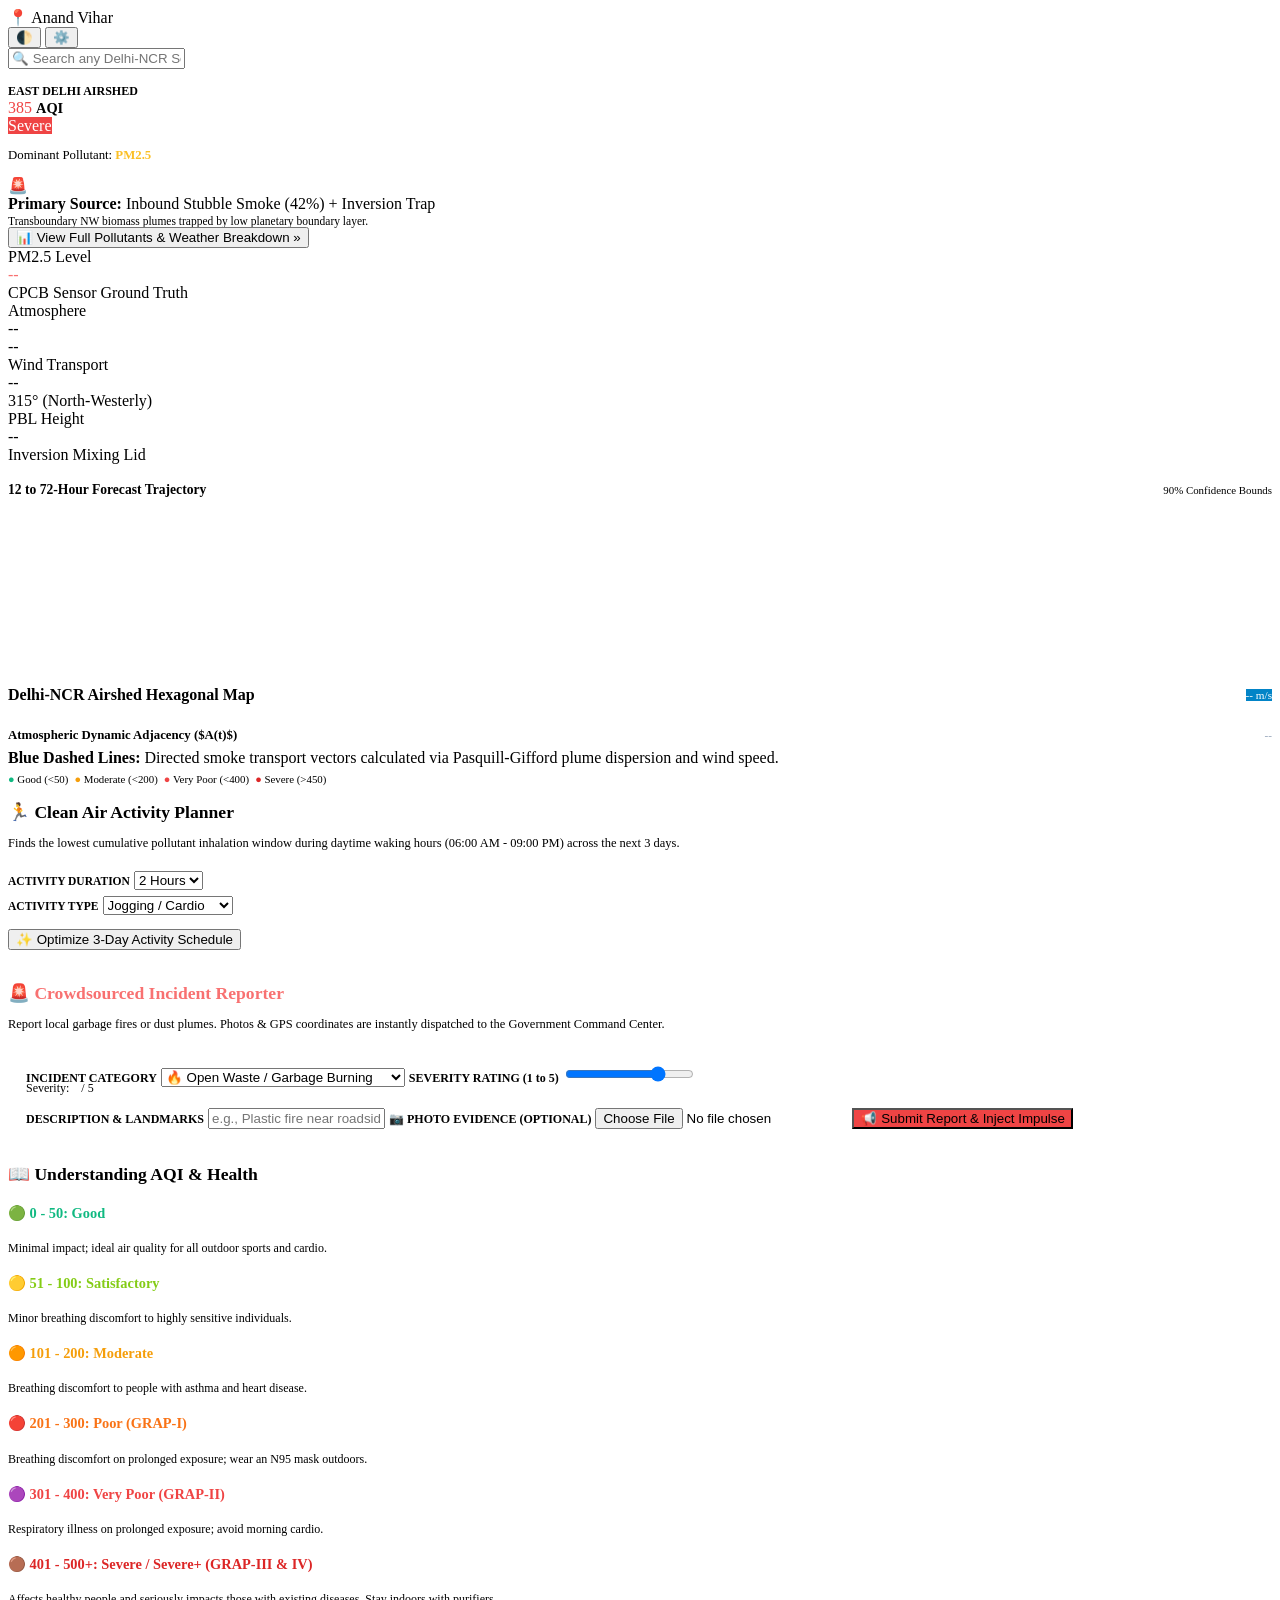
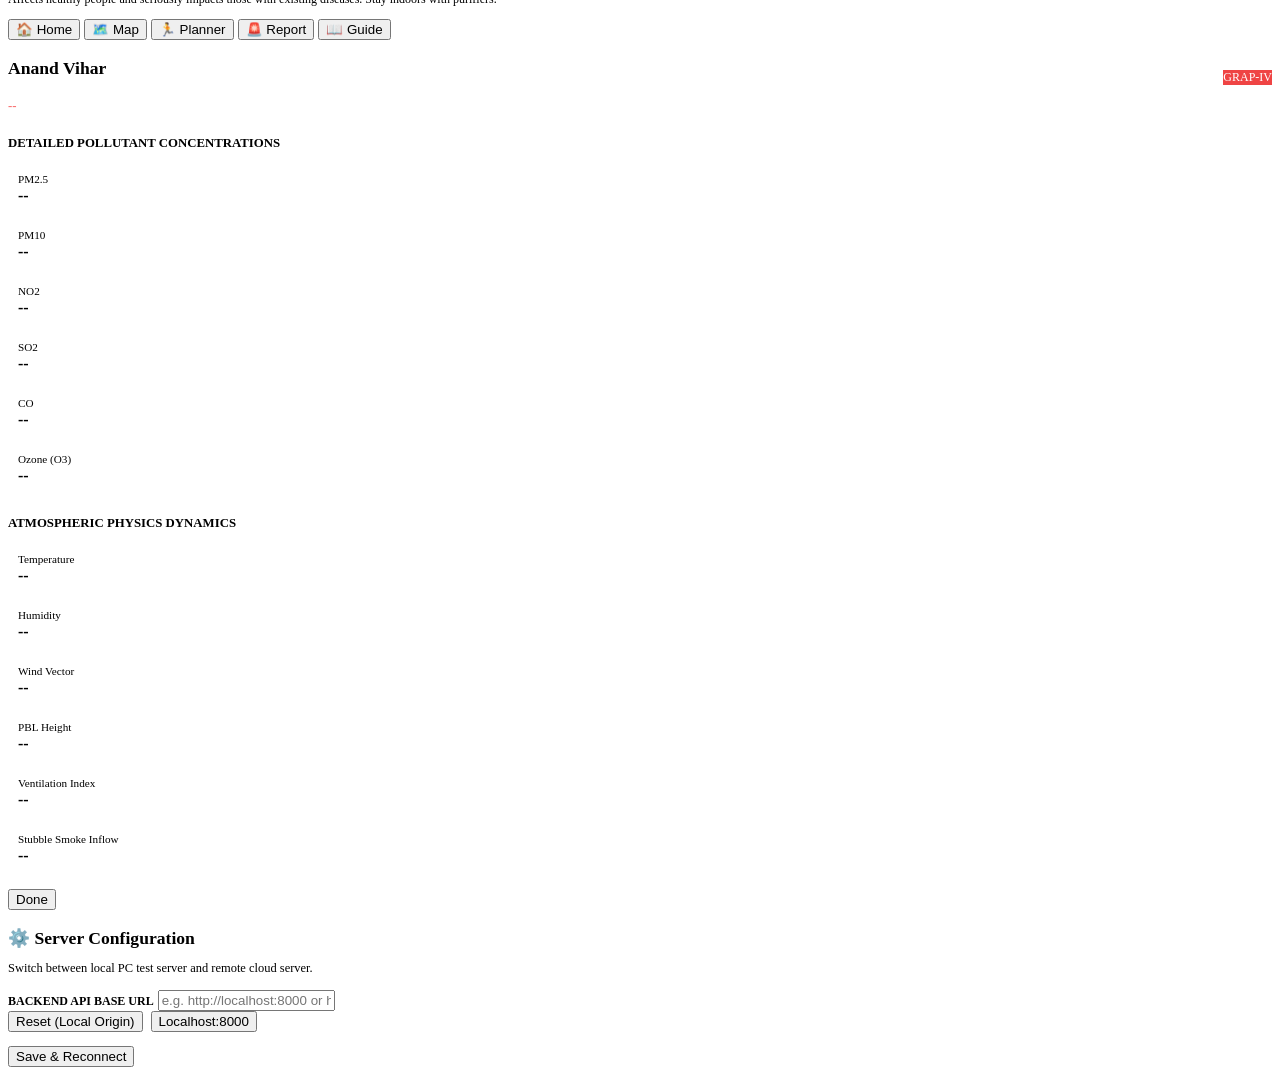
==== app/static/citizen/index.html @ da538679 "UI improvements, bug fixes" ====
<!DOCTYPE html>
<html lang="en">
<head>
  <meta charset="UTF-8" />
  <meta name="viewport" content="width=device-width, initial-scale=1.0, maximum-scale=1.0, user-scalable=no" />
  <title>Meswak Air | Delhi-NCR Citizen App</title>
  
  <!-- Leaflet Free Map CSS -->
  <link rel="stylesheet" href="https://unpkg.com/leaflet@1.9.4/dist/leaflet.css" />
  <!-- Custom Citizen Mobile Styles -->
  <link rel="stylesheet" href="/static/citizen/styles.css" />
  
  <!-- Chart.js & Leaflet JS -->
  <script src="https://cdn.jsdelivr.net/npm/chart.js@4.4.0/dist/chart.umd.min.js"></script>
  <script src="https://unpkg.com/leaflet@1.9.4/dist/leaflet.js"></script>
</head>
<body data-theme="dark">

  <div class="mobile-wrapper">

    <!-- Top App Bar -->
    <header class="top-bar">
      <div class="location-pill" onclick="document.querySelector('[data-target=\'screen-map\']').click();">
        <span>📍 <span id="current-locality-display">Anand Vihar</span></span>
      </div>

      <div class="top-actions">
        <button class="icon-btn" onclick="toggleTheme();" title="Toggle Theme">🌓</button>
        <button class="icon-btn" onclick="document.getElementById('settings-modal').classList.add('active');" title="Server Settings">⚙️</button>
      </div>
    </header>

    <!-- SCREEN 1: HOME / BENTO DASHBOARD -->
    <main id="screen-home" class="app-screen active">
      
      <!-- Locality Quick Search -->
      <div style="margin-bottom: 12px;">
        <input type="text" id="locality-search-input" list="localities-datalist" class="form-input" placeholder="🔍 Search any Delhi-NCR Sector..." style="margin-bottom:0;" />
        <datalist id="localities-datalist"></datalist>
      </div>

      <div class="bento-grid">
        
        <!-- Main AQI Bento (2x2) -->
        <div class="bento-card bento-col-2 aqi-hero-bento">
          <div class="aqi-hero-header">
            <div>
              <span id="current-zone-display" style="font-size:0.75rem; color:var(--text-sub); text-transform:uppercase; font-weight:600;">East Delhi Airshed</span>
              <div class="aqi-number-group">
                <span id="main-aqi-number" class="aqi-large-val" style="color:#ef4444;">385</span>
                <span style="font-size:0.9rem; color:var(--text-muted); font-weight:600;">AQI</span>
              </div>
            </div>
            <span id="main-aqi-badge" class="aqi-category-badge" style="background:#ef4444; color:#fff;">Severe</span>
          </div>

          <p style="font-size:0.8rem; color:var(--text-sub);">
            Dominant Pollutant: <strong id="main-dominant-pollutant" style="color:#fbbf24;">PM2.5</strong>
          </p>

          <!-- Primary Source Attribution Tag -->
          <div class="source-tag">
            <span>🚨</span>
            <div>
              <strong>Primary Source:</strong> <span id="main-pollution-source">Inbound Stubble Smoke (42%) + Inversion Trap</span>
              <div id="main-source-detail" style="font-size:0.72rem; color:var(--text-sub); margin-top:2px;">Transboundary NW biomass plumes trapped by low planetary boundary layer.</div>
            </div>
          </div>

          <!-- Expandable Breakdown Button -->
          <button class="btn-expand" onclick="openDetailsModal();">
            📊 View Full Pollutants & Weather Breakdown &raquo;
          </button>
        </div>

        <!-- Mini Bento: PM2.5 -->
        <div class="bento-card mini-bento">
          <label>PM2.5 Level</label>
          <div class="val" id="mini-pm25-val" style="color:#f87171;">--</div>
          <div class="sub">CPCB Sensor Ground Truth</div>
        </div>

        <!-- Mini Bento: Weather Dynamics -->
        <div class="bento-card mini-bento">
          <label>Atmosphere</label>
          <div class="val" id="mini-temp-val">--</div>
          <div class="sub" id="mini-inversion-status">--</div>
        </div>

        <!-- Mini Bento: Wind Vector -->
        <div class="bento-card mini-bento">
          <label>Wind Transport</label>
          <div class="val" id="mini-wind-val">--</div>
          <div class="sub">315° (North-Westerly)</div>
        </div>

        <!-- Mini Bento: Boundary Layer (PBL) -->
        <div class="bento-card mini-bento">
          <label>PBL Height</label>
          <div class="val" id="mini-pbl-val">--</div>
          <div class="sub">Inversion Mixing Lid</div>
        </div>

        <!-- 12-72h Forecast Chart Bento (2x2) -->
        <div class="bento-card bento-col-2">
          <div style="display:flex; justify-content:space-between; align-items:center;">
            <h4 style="font-size:0.85rem; font-weight:700;">12 to 72-Hour Forecast Trajectory</h4>
            <span style="font-size:0.68rem; color:var(--accent-cyan);">90% Confidence Bounds</span>
          </div>
          <div class="chart-box">
            <canvas id="citizenForecastCanvas"></canvas>
          </div>
        </div>

      </div>
    </main>

    <!-- SCREEN 2: AIRSHED MAP -->
    <main id="screen-map" class="app-screen">
      <div style="display:flex; justify-content:space-between; align-items:center; margin-bottom:8px;">
        <h3 style="font-size:1rem; font-weight:700;">Delhi-NCR Airshed Hexagonal Map</h3>
        <span id="map-wind-speed-badge" class="badge" style="background:#0284c7; color:#fff; font-size:0.7rem;">-- m/s</span>
      </div>

      <!-- Free Map Leaflet Container -->
      <div id="citizen-map"></div>

      <!-- Wind Compass Overlay & Legend -->
      <div class="map-legend-box">
        <div style="display:flex; justify-content:space-between; align-items:center; margin-bottom:6px;">
          <strong style="font-size:0.8rem; color:var(--accent-cyan);">Atmospheric Dynamic Adjacency ($A(t)$)</strong>
          <span id="map-wind-dir-badge" style="font-size:0.7rem; color:#94a3b8;">--</span>
        </div>
        
        <div class="legend-item">
          <div class="legend-line"></div>
          <span><strong>Blue Dashed Lines:</strong> Directed smoke transport vectors calculated via Pasquill-Gifford plume dispersion and wind speed.</span>
        </div>

        <div style="display:flex; gap:6px; flex-wrap:wrap; margin-top:6px;">
          <span style="font-size:0.68rem;"><span style="color:#10b981;">●</span> Good (&lt;50)</span>
          <span style="font-size:0.68rem;"><span style="color:#f59e0b;">●</span> Moderate (&lt;200)</span>
          <span style="font-size:0.68rem;"><span style="color:#ef4444;">●</span> Very Poor (&lt;400)</span>
          <span style="font-size:0.68rem;"><span style="color:#dc2626;">●</span> Severe (&gt;450)</span>
        </div>
      </div>
    </main>

    <!-- SCREEN 3: MULTI-DAY CLEAN AIR PLANNER -->
    <main id="screen-planner" class="app-screen">
      <h3 style="font-size:1.1rem; font-weight:700; color:var(--accent-cyan); margin-bottom:4px;">🏃 Clean Air Activity Planner</h3>
      <p style="font-size:0.78rem; color:var(--text-sub); margin-bottom:14px;">
        Finds the lowest cumulative pollutant inhalation window during daytime waking hours (06:00 AM - 09:00 PM) across the next 3 days.
      </p>

      <div class="bento-grid" style="margin-bottom:14px;">
        <div class="bento-card">
          <label style="font-size:0.72rem; color:var(--text-muted); font-weight:600;">ACTIVITY DURATION</label>
          <select id="planner-duration" class="form-input" style="margin-top:6px; margin-bottom:0;">
            <option value="1">1 Hour</option>
            <option value="2" selected>2 Hours</option>
            <option value="3">3 Hours</option>
          </select>
        </div>

        <div class="bento-card">
          <label style="font-size:0.72rem; color:var(--text-muted); font-weight:600;">ACTIVITY TYPE</label>
          <select id="planner-activity" class="form-input" style="margin-top:6px; margin-bottom:0;">
            <option value="Jogging / Outdoor Workout">Jogging / Cardio</option>
            <option value="Kids Outdoor Play">Kids Outdoor Play</option>
            <option value="Daily Commute">Daily Commute</option>
            <option value="Senior Walk">Senior Walk</option>
          </select>
        </div>
      </div>

      <button id="btn-calc-clean-air" class="btn-primary" style="margin-bottom:16px;">
        ✨ Optimize 3-Day Activity Schedule
      </button>

      <div id="daily-windows-container"></div>
    </main>

    <!-- SCREEN 4: CROWDSOURCED INCIDENT REPORTER -->
    <main id="screen-report" class="app-screen">
      <h3 style="font-size:1.1rem; font-weight:700; color:#f87171; margin-bottom:4px;">🚨 Crowdsourced Incident Reporter</h3>
      <p style="font-size:0.78rem; color:var(--text-sub); margin-bottom:14px;">
        Report local garbage fires or dust plumes. Photos & GPS coordinates are instantly dispatched to the Government Command Center.
      </p>

      <form id="incident-submit-form" class="bento-card" style="padding:18px;">
        <label style="font-size:0.75rem; color:var(--text-muted); font-weight:600;">INCIDENT CATEGORY</label>
        <select id="incident-cat" class="form-input">
          <option value="garbage_burning">🔥 Open Waste / Garbage Burning</option>
          <option value="construction_dust">🏗️ Uncovered Construction Dust</option>
          <option value="industrial_exhaust">🏭 Illegal Industrial Chimney Exhaust</option>
          <option value="road_dust">🚗 Heavy Road Dust Resuspension</option>
        </select>

        <label style="font-size:0.75rem; color:var(--text-muted); font-weight:600;">SEVERITY RATING (1 to 5)</label>
        <input type="range" id="incident-sev" min="1" max="5" value="4" class="form-input" oninput="document.getElementById('sev-badge').textContent=this.value;" />
        <span style="font-size:0.75rem; color:var(--text-sub); display:block; margin-top:-6px; margin-bottom:12px;">
          Severity: <strong id="sev-badge" style="color:#fff;">4</strong> / 5
        </span>

        <label style="font-size:0.75rem; color:var(--text-muted); font-weight:600;">DESCRIPTION & LANDMARKS</label>
        <input type="text" id="incident-desc" class="form-input" placeholder="e.g., Plastic fire near roadside drain" required />

        <label style="font-size:0.75rem; color:var(--text-muted); font-weight:600;">📷 PHOTO EVIDENCE (OPTIONAL)</label>
        <input type="file" id="incident-photo-input" accept="image/*" class="form-input" />
        <img id="incident-photo-preview" src="" style="width:100%; height:140px; object-fit:cover; border-radius:var(--radius-md); display:none; margin-bottom:12px;" />

        <button type="submit" class="btn-primary" style="background:#ef4444;">
          📢 Submit Report & Inject Impulse
        </button>
      </form>
    </main>

    <!-- SCREEN 5: AQI EDUCATION & HEALTH GUIDE -->
    <main id="screen-guide" class="app-screen">
      <h3 style="font-size:1.1rem; font-weight:700; color:var(--accent-purple); margin-bottom:8px;">📖 Understanding AQI & Health</h3>
      
      <div class="bento-card" style="margin-bottom:10px;">
        <h4 style="font-size:0.9rem; color:#10b981;">🟢 0 - 50: Good</h4>
        <p style="font-size:0.75rem; color:var(--text-sub);">Minimal impact; ideal air quality for all outdoor sports and cardio.</p>
      </div>

      <div class="bento-card" style="margin-bottom:10px;">
        <h4 style="font-size:0.9rem; color:#84cc16;">🟡 51 - 100: Satisfactory</h4>
        <p style="font-size:0.75rem; color:var(--text-sub);">Minor breathing discomfort to highly sensitive individuals.</p>
      </div>

      <div class="bento-card" style="margin-bottom:10px;">
        <h4 style="font-size:0.9rem; color:#f59e0b;">🟠 101 - 200: Moderate</h4>
        <p style="font-size:0.75rem; color:var(--text-sub);">Breathing discomfort to people with asthma and heart disease.</p>
      </div>

      <div class="bento-card" style="margin-bottom:10px;">
        <h4 style="font-size:0.9rem; color:#f97316;">🔴 201 - 300: Poor (GRAP-I)</h4>
        <p style="font-size:0.75rem; color:var(--text-sub);">Breathing discomfort on prolonged exposure; wear an N95 mask outdoors.</p>
      </div>

      <div class="bento-card" style="margin-bottom:10px;">
        <h4 style="font-size:0.9rem; color:#ef4444;">🟣 301 - 400: Very Poor (GRAP-II)</h4>
        <p style="font-size:0.75rem; color:var(--text-sub);">Respiratory illness on prolonged exposure; avoid morning cardio.</p>
      </div>

      <div class="bento-card" style="margin-bottom:10px;">
        <h4 style="font-size:0.9rem; color:#dc2626;">🟤 401 - 500+: Severe / Severe+ (GRAP-III & IV)</h4>
        <p style="font-size:0.75rem; color:var(--text-sub);">Affects healthy people and seriously impacts those with existing diseases. Stay indoors with purifiers.</p>
      </div>
    </main>

    <!-- Bottom Navigation Bar -->
    <nav class="bottom-nav">
      <button class="nav-item active" data-target="screen-home">
        <span class="icon">🏠</span>
        <span>Home</span>
      </button>
      <button class="nav-item" data-target="screen-map">
        <span class="icon">🗺️</span>
        <span>Map</span>
      </button>
      <button class="nav-item" data-target="screen-planner">
        <span class="icon">🏃</span>
        <span>Planner</span>
      </button>
      <button class="nav-item" data-target="screen-report">
        <span class="icon">🚨</span>
        <span>Report</span>
      </button>
      <button class="nav-item" data-target="screen-guide">
        <span class="icon">📖</span>
        <span>Guide</span>
      </button>
    </nav>

    <!-- DETAILS DRILL-DOWN MODAL -->
    <div id="details-modal" class="modal-overlay" onclick="if(event.target===this) closeDetailsModal();">
      <div class="bottom-sheet">
        <div class="sheet-handle"></div>
        <div style="display:flex; justify-content:space-between; align-items:center; margin-bottom:12px;">
          <div>
            <h3 id="sheet-locality" style="font-size:1.1rem; font-weight:700;">Anand Vihar</h3>
            <span id="sheet-aqi-val" style="font-size:0.8rem; color:#f87171; font-weight:600;">--</span>
          </div>
          <span id="sheet-grap-stage" class="badge" style="background:#ef4444; color:#fff; font-size:0.75rem;">GRAP-IV</span>
        </div>

        <h5 style="font-size:0.8rem; color:var(--text-muted); text-transform:uppercase; margin-bottom:8px;">Detailed Pollutant Concentrations</h5>
        <div class="bento-grid" style="margin-bottom:14px;">
          <div class="bento-card" style="padding:10px;"><label style="font-size:0.7rem;color:var(--text-muted);">PM2.5</label><div id="sheet-pm25" style="font-weight:700;">--</div></div>
          <div class="bento-card" style="padding:10px;"><label style="font-size:0.7rem;color:var(--text-muted);">PM10</label><div id="sheet-pm10" style="font-weight:700;">--</div></div>
          <div class="bento-card" style="padding:10px;"><label style="font-size:0.7rem;color:var(--text-muted);">NO2</label><div id="sheet-no2" style="font-weight:700;">--</div></div>
          <div class="bento-card" style="padding:10px;"><label style="font-size:0.7rem;color:var(--text-muted);">SO2</label><div id="sheet-so2" style="font-weight:700;">--</div></div>
          <div class="bento-card" style="padding:10px;"><label style="font-size:0.7rem;color:var(--text-muted);">CO</label><div id="sheet-co" style="font-weight:700;">--</div></div>
          <div class="bento-card" style="padding:10px;"><label style="font-size:0.7rem;color:var(--text-muted);">Ozone (O3)</label><div id="sheet-o3" style="font-weight:700;">--</div></div>
        </div>

        <h5 style="font-size:0.8rem; color:var(--text-muted); text-transform:uppercase; margin-bottom:8px;">Atmospheric Physics Dynamics</h5>
        <div class="bento-grid" style="margin-bottom:14px;">
          <div class="bento-card" style="padding:10px;"><label style="font-size:0.7rem;color:var(--text-muted);">Temperature</label><div id="sheet-temp" style="font-weight:700;">--</div></div>
          <div class="bento-card" style="padding:10px;"><label style="font-size:0.7rem;color:var(--text-muted);">Humidity</label><div id="sheet-humidity" style="font-weight:700;">--</div></div>
          <div class="bento-card" style="padding:10px;"><label style="font-size:0.7rem;color:var(--text-muted);">Wind Vector</label><div id="sheet-wind" style="font-weight:700;">--</div></div>
          <div class="bento-card" style="padding:10px;"><label style="font-size:0.7rem;color:var(--text-muted);">PBL Height</label><div id="sheet-pbl" style="font-weight:700;">--</div></div>
          <div class="bento-card" style="padding:10px;"><label style="font-size:0.7rem;color:var(--text-muted);">Ventilation Index</label><div id="sheet-vi" style="font-weight:700;">--</div></div>
          <div class="bento-card" style="padding:10px;"><label style="font-size:0.7rem;color:var(--text-muted);">Stubble Smoke Inflow</label><div id="sheet-stubble-inflow" style="font-weight:700;">--</div></div>
        </div>

        <button class="btn-primary" onclick="closeDetailsModal();">Done</button>
      </div>
    </div>

    <!-- SERVER CONFIGURATION SETTINGS MODAL -->
    <div id="settings-modal" class="modal-overlay" onclick="if(event.target===this) this.classList.remove('active');">
      <div class="bottom-sheet">
        <div class="sheet-handle"></div>
        <h3 style="font-size:1.1rem; font-weight:700; margin-bottom:8px;">⚙️ Server Configuration</h3>
        <p style="font-size:0.78rem; color:var(--text-sub); margin-bottom:14px;">
          Switch between local PC test server and remote cloud server.
        </p>

        <label style="font-size:0.75rem; color:var(--text-muted); font-weight:600;">BACKEND API BASE URL</label>
        <input type="text" id="api-url-input" class="form-input" placeholder="e.g. http://localhost:8000 or https://your-server.onrender.com" />

        <div style="display:flex; gap:8px; margin-bottom:14px;">
          <button class="btn-expand" style="margin:0;" onclick="document.getElementById('api-url-input').value='';">Reset (Local Origin)</button>
          <button class="btn-expand" style="margin:0;" onclick="document.getElementById('api-url-input').value='http://localhost:8000';">Localhost:8000</button>
        </div>

        <button class="btn-primary" onclick="updateApiBaseUrl(document.getElementById('api-url-input').value);">
          Save & Reconnect
        </button>
      </div>
    </div>

  </div>

  <script src="/static/citizen/app.js"></script>
</body>
</html>
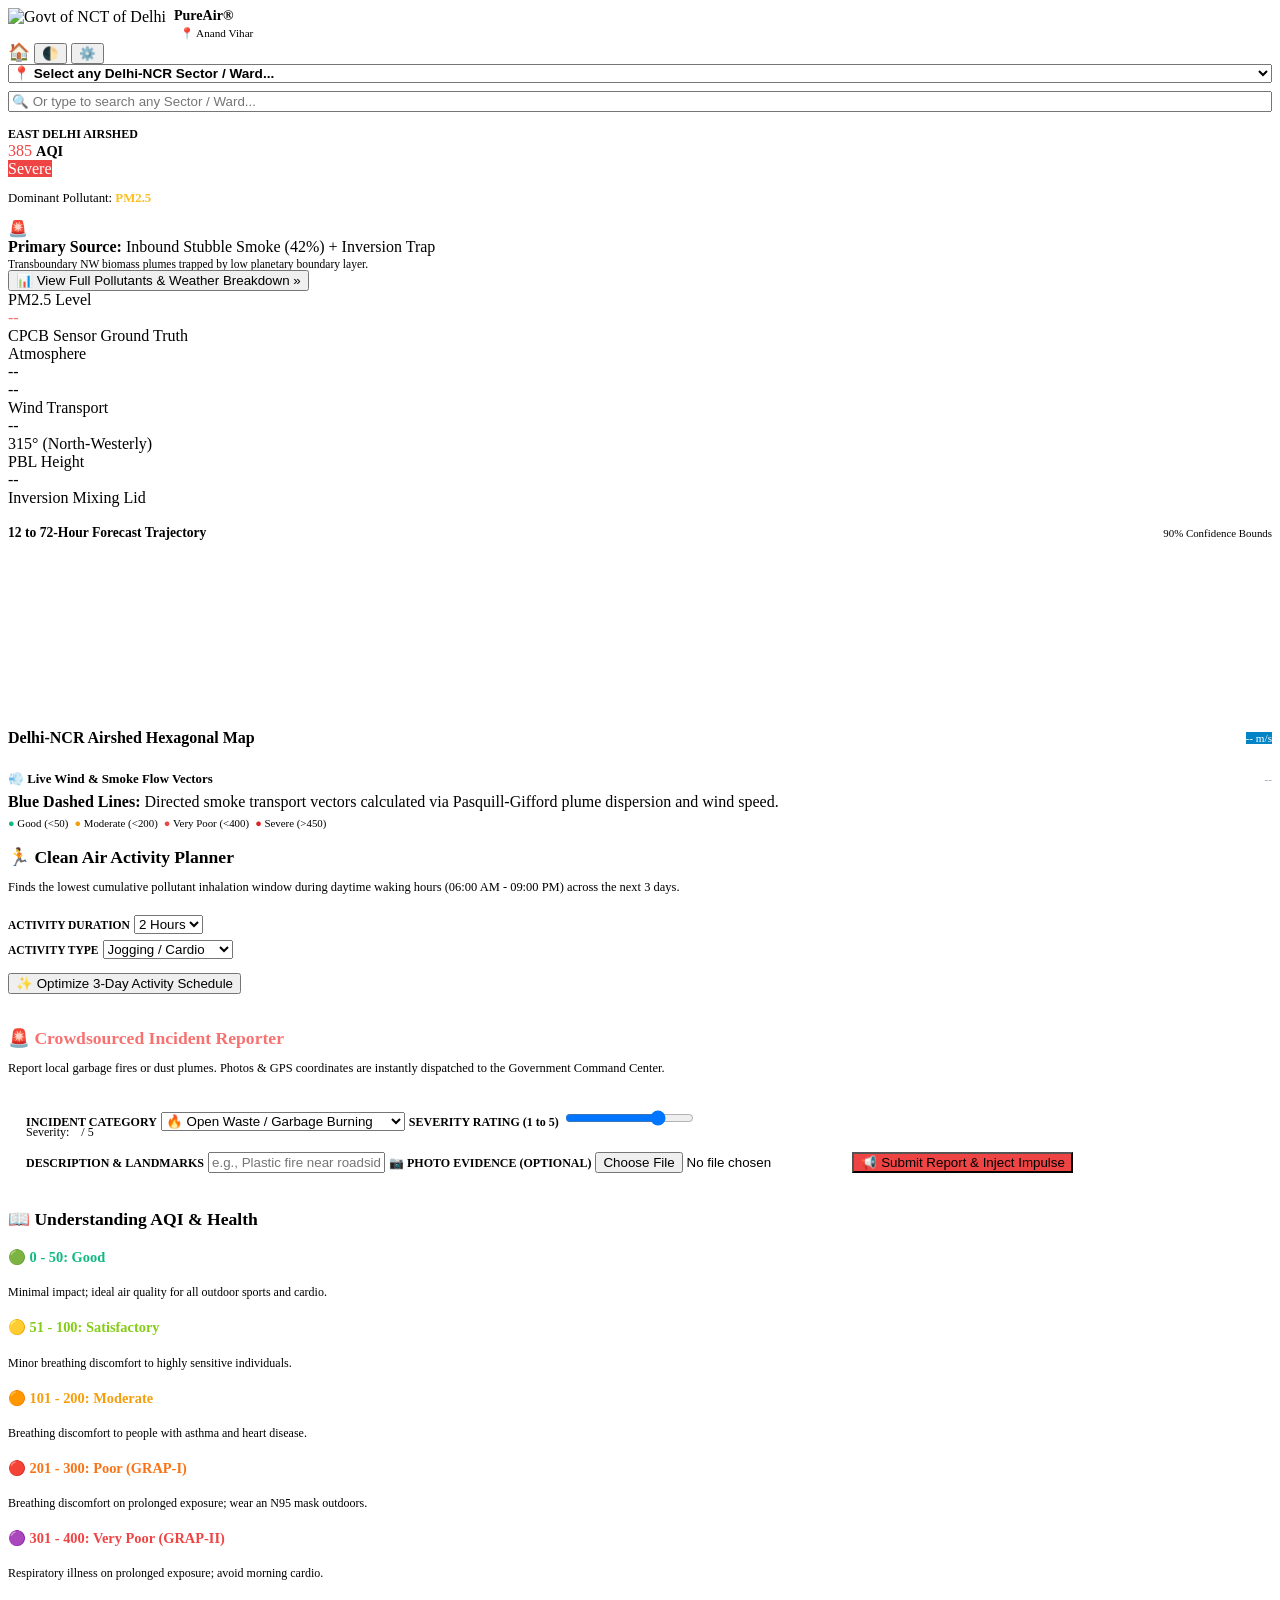
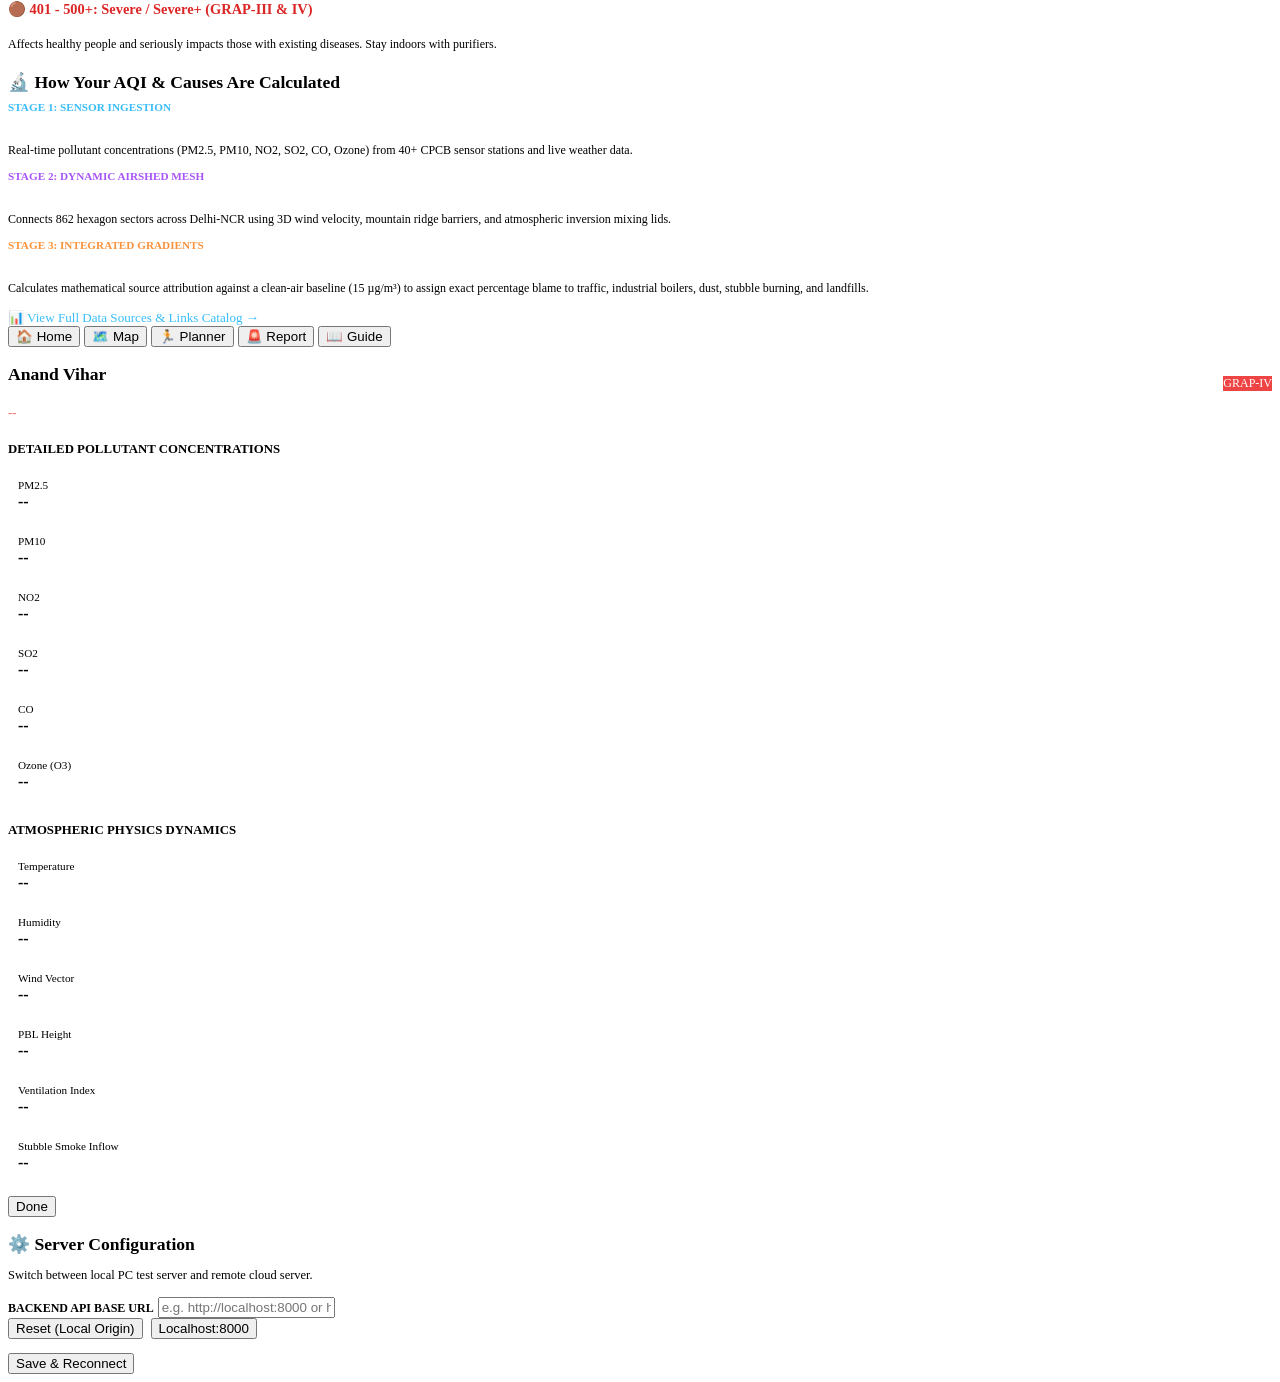
==== commit eaf1cf36: "UI, theme improvements, new features, bug fixes, and stability improvements" ====
--- a/app/static/citizen/index.html
+++ b/app/static/citizen/index.html
@@ -3,7 +3,7 @@
 <head>
   <meta charset="UTF-8" />
   <meta name="viewport" content="width=device-width, initial-scale=1.0, maximum-scale=1.0, user-scalable=no" />
-  <title>Meswak Air | Delhi-NCR Citizen App</title>
+  <title>PureAir® | Delhi-NCR Citizen App</title>
   
   <!-- Leaflet Free Map CSS -->
   <link rel="stylesheet" href="https://unpkg.com/leaflet@1.9.4/dist/leaflet.css" />
@@ -18,13 +18,20 @@
 
   <div class="mobile-wrapper">
 
-    <!-- Top App Bar -->
+    <!-- Top App Bar with Delhi Government Emblem -->
     <header class="top-bar">
-      <div class="location-pill" onclick="document.querySelector('[data-target=\'screen-map\']').click();">
-        <span>📍 <span id="current-locality-display">Anand Vihar</span></span>
+      <div style="display:flex; align-items:center; gap:8px;">
+        <img class="delhi-govt-logo-img" src="/static/assets/delhi_govt_logo.png" style="height:34px; width:auto; object-fit:contain;" alt="Govt of NCT of Delhi" />
+        <div>
+          <div style="font-size:0.88rem; font-weight:800; color:var(--text-main); line-height:1.1;">PureAir®</div>
+          <div class="location-pill" style="padding:2px 6px; font-size:0.7rem; margin-top:2px;" onclick="document.querySelector('[data-target=\'screen-map\']').click();">
+            <span>📍 <span id="current-locality-display">Anand Vihar</span></span>
+          </div>
+        </div>
       </div>
 
       <div class="top-actions">
+        <a href="/" class="icon-btn" style="text-decoration:none; display:inline-flex; align-items:center; justify-content:center; font-size:1.1rem;" title="Back to Master Portal">🏠</a>
         <button class="icon-btn" onclick="toggleTheme();" title="Toggle Theme">🌓</button>
         <button class="icon-btn" onclick="document.getElementById('settings-modal').classList.add('active');" title="Server Settings">⚙️</button>
       </div>
@@ -33,9 +40,12 @@
     <!-- SCREEN 1: HOME / BENTO DASHBOARD -->
     <main id="screen-home" class="app-screen active">
       
-      <!-- Locality Quick Search -->
-      <div style="margin-bottom: 12px;">
-        <input type="text" id="locality-search-input" list="localities-datalist" class="form-input" placeholder="🔍 Search any Delhi-NCR Sector..." style="margin-bottom:0;" />
+      <!-- Locality Quick Selector & Search -->
+      <div style="margin-bottom: 12px; display:flex; flex-direction:column; gap:8px;">
+        <select id="citizen-city-select" class="form-input" style="margin-bottom:0; font-weight:600; font-size:0.85rem;">
+          <option value="">📍 Select any Delhi-NCR Sector / Ward...</option>
+        </select>
+        <input type="text" id="locality-search-input" list="localities-datalist" class="form-input" placeholder="🔍 Or type to search any Sector / Ward..." style="margin-bottom:0;" />
         <datalist id="localities-datalist"></datalist>
       </div>
 
@@ -128,7 +138,7 @@
       <!-- Wind Compass Overlay & Legend -->
       <div class="map-legend-box">
         <div style="display:flex; justify-content:space-between; align-items:center; margin-bottom:6px;">
-          <strong style="font-size:0.8rem; color:var(--accent-cyan);">Atmospheric Dynamic Adjacency ($A(t)$)</strong>
+          <strong style="font-size:0.8rem; color:var(--accent-cyan);">💨 Live Wind & Smoke Flow Vectors</strong>
           <span id="map-wind-dir-badge" style="font-size:0.7rem; color:#94a3b8;">--</span>
         </div>
         
@@ -249,6 +259,31 @@
         <h4 style="font-size:0.9rem; color:#dc2626;">🟤 401 - 500+: Severe / Severe+ (GRAP-III & IV)</h4>
         <p style="font-size:0.75rem; color:var(--text-sub);">Affects healthy people and seriously impacts those with existing diseases. Stay indoors with purifiers.</p>
       </div>
+
+      <!-- AI Calculation Methodology -->
+      <h3 style="font-size:1.1rem; font-weight:700; color:var(--accent-cyan); margin-top:20px; margin-bottom:8px;">🔬 How Your AQI & Causes Are Calculated</h3>
+      
+      <div class="bento-card" style="margin-bottom:10px;">
+        <div style="font-size:0.7rem; font-weight:700; color:#38bdf8;">STAGE 1: SENSOR INGESTION</div>
+        <h4 style="font-size:0.85rem; color:#fff; margin:2px 0;">Ground Truth Telemetry</h4>
+        <p style="font-size:0.75rem; color:var(--text-sub);">Real-time pollutant concentrations (PM2.5, PM10, NO2, SO2, CO, Ozone) from 40+ CPCB sensor stations and live weather data.</p>
+      </div>
+
+      <div class="bento-card" style="margin-bottom:10px;">
+        <div style="font-size:0.7rem; font-weight:700; color:#a855f7;">STAGE 2: DYNAMIC AIRSHED MESH</div>
+        <h4 style="font-size:0.85rem; color:#fff; margin:2px 0;">Wind & Smoke Flow Tracking</h4>
+        <p style="font-size:0.75rem; color:var(--text-sub);">Connects 862 hexagon sectors across Delhi-NCR using 3D wind velocity, mountain ridge barriers, and atmospheric inversion mixing lids.</p>
+      </div>
+
+      <div class="bento-card" style="margin-bottom:12px;">
+        <div style="font-size:0.7rem; font-weight:700; color:#fb923c;">STAGE 3: INTEGRATED GRADIENTS</div>
+        <h4 style="font-size:0.85rem; color:#fff; margin:2px 0;">Game-Theoretic Source Attribution</h4>
+        <p style="font-size:0.75rem; color:var(--text-sub);">Calculates mathematical source attribution against a clean-air baseline (15 µg/m³) to assign exact percentage blame to traffic, industrial boilers, dust, stubble burning, and landfills.</p>
+      </div>
+
+      <a href="/sources" target="_blank" class="btn" style="background:rgba(255,255,255,0.06); border:1px solid var(--border); color:#38bdf8; text-decoration:none; text-align:center; font-size:0.82rem; margin-bottom:16px;">
+        📊 View Full Data Sources & Links Catalog &rarr;
+      </a>
     </main>
 
     <!-- Bottom Navigation Bar -->
